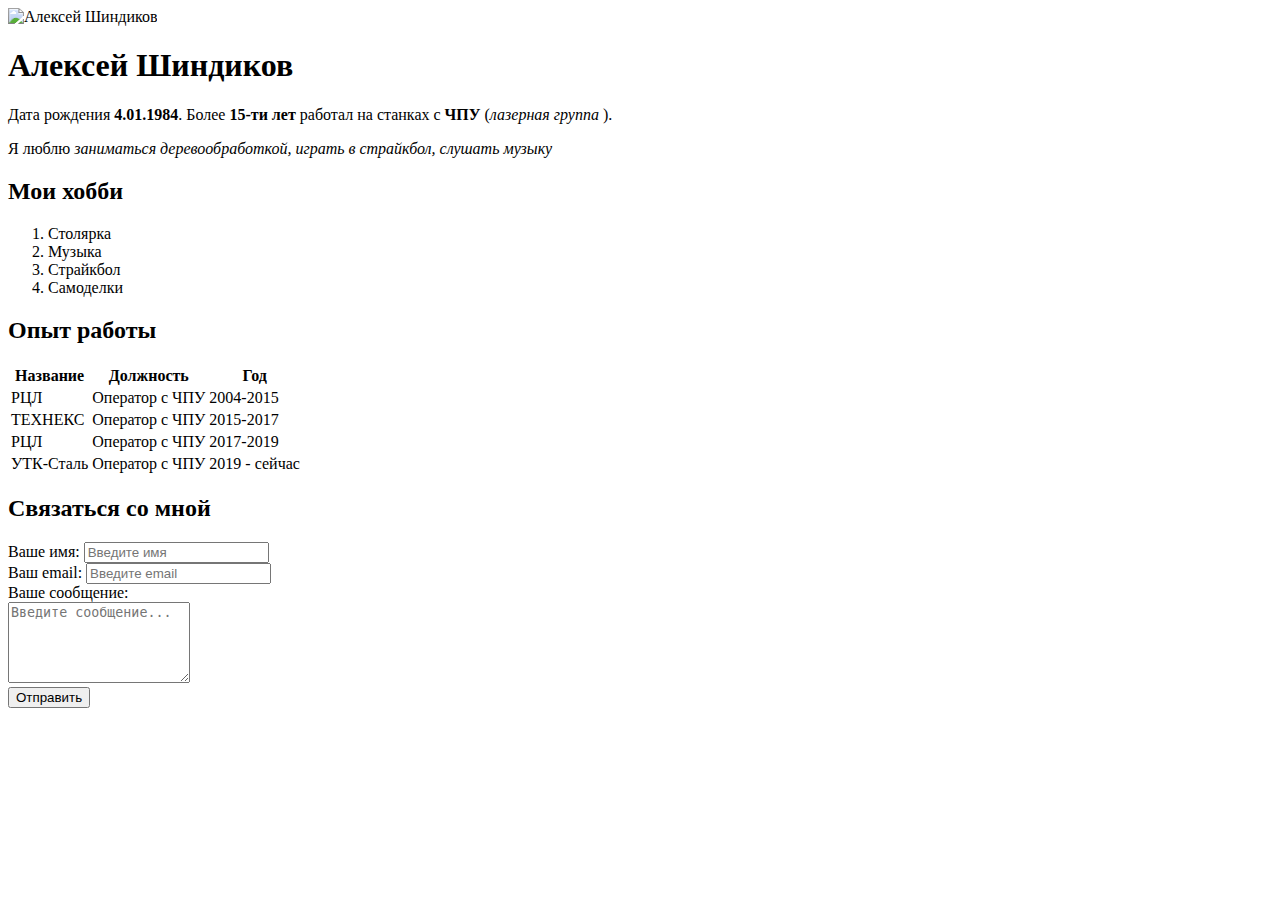
==== resume.html @ 00371cf5 "hit" ====
<!DOCTYPE html>
<html lang="ru">
<head>
    <meta charset="UTF-8">
    <meta http-equiv="X-UA-Compatible" content="IE=edge">
    <meta name="viewport" content="width=device-width, initial-scale=1.0">
    <meta name="keywords" content="resume, cv, Alexey">
    <meta name="description" content="Это сайт-резюме Алексея Шиндикова">
    <title>Resume Alexey</title>
</head>
<body>
    <img src="it's_me.jpg" alt="Алексей Шиндиков" width="350">
    <h1>Алексей Шиндиков</h1>

    <p> Дата рождения <strong>4.01.1984</strong>. Более <strong>15-ти лет</strong> работал на станках с <strong>ЧПУ</strong>  (<em>лазерная группа</em>  ).</p>
    <p>
        Я люблю <em>заниматься деревообработкой, играть в страйкбол, слушать музыку</em>
    </p>

    <h2>Мои хобби</h2>
    <ol>
        <li>Столярка</li>
        <li>Музыка</li>
        <li>Страйкбол</li>
        <li>Самоделки</li>
    </ol>
    <h2>Опыт работы</h2>
    <table>
        <thead>
            <tr>
            <th>Название</th>
            <th>Должность</th>
            <th>Год</th>
            </tr>
        </thead>
        <tbody>
            <tr>
                <td>РЦЛ</td>
                <td>Оператор с ЧПУ</td>
                <td>2004-2015</td>
            </tr>
            <tr>
                <td>ТЕХНЕКС</td>
                <td>Оператор с ЧПУ</td>
                <td>2015-2017</td>
            </tr>
            <tr>
                <td>РЦЛ</td>
                <td>Оператор с ЧПУ</td>
                <td>2017-2019</td>
            </tr>
            <tr>
                <td>УТК-Сталь</td>
                <td>Оператор с ЧПУ</td>
                <td>2019 - сейчас</td>
            </tr>
        </tbody>
    </table>

    <h2>Связаться со мной</h2>

    <form>
        <div>
            <label for="name">Ваше имя:</label>
            <input type="text" id="name" placeholder="Введите имя">
        </div>
    

    <form>
        <div>
            <label for="email">Ваш email:</label>
            <input type="email" id="email" placeholder="Введите email">
        </div>
        <div>
            <label for="message">Ваше сообщение:</label>
            <br>
            <textarea id="message" cols="20" rows="5" placeholder="Введите сообщение..."></textarea>
        </div>

        <input type="submit" value="Отправить">

    </form>

    </form>

    
</body>
</html>
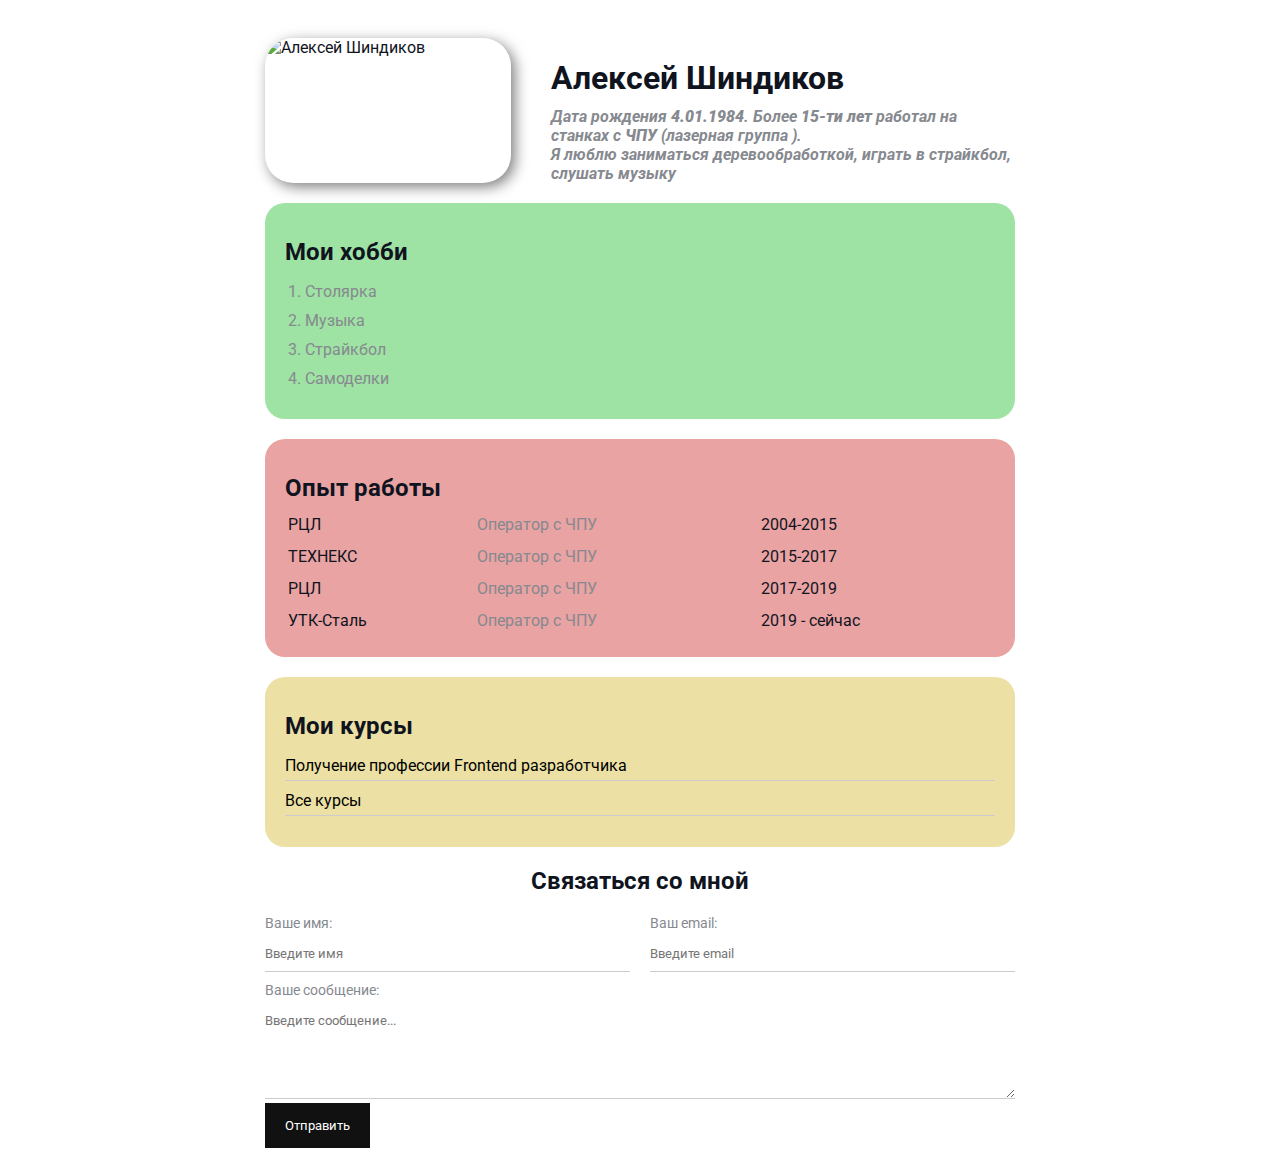
==== commit 4bd2220d: "Add styles" ====
--- a/resume.html
+++ b/resume.html
@@ -6,33 +6,45 @@
     <meta name="viewport" content="width=device-width, initial-scale=1.0">
     <meta name="keywords" content="resume, cv, Alexey">
     <meta name="description" content="Это сайт-резюме Алексея Шиндикова">
+    <link rel="stylesheet" href="selectors.css">
+    <link rel="stylesheet" href="fonts.css">
     <title>Resume Alexey</title>
+
 </head>
 <body>
-    <img src="it's_me.jpg" alt="Алексей Шиндиков" width="350">
+
+<div class="container">
+
+<div class="info"> 
+    <img src="it's_me.jpg" alt="Алексей Шиндиков" class="avatar">
+    <div class="text">
     <h1>Алексей Шиндиков</h1>
 
     <p> Дата рождения <strong>4.01.1984</strong>. Более <strong>15-ти лет</strong> работал на станках с <strong>ЧПУ</strong>  (<em>лазерная группа</em>  ).</p>
     <p>
         Я люблю <em>заниматься деревообработкой, играть в страйкбол, слушать музыку</em>
     </p>
-
+    </div>
+</div>
+<div class="card bg-green">
     <h2>Мои хобби</h2>
-    <ol>
+    <ol class="list">
         <li>Столярка</li>
         <li>Музыка</li>
         <li>Страйкбол</li>
         <li>Самоделки</li>
     </ol>
+</div>
+<div class="card bg-red">
     <h2>Опыт работы</h2>
-    <table>
-        <thead>
+    <table class="table">
+        <!-- <thead>
             <tr>
             <th>Название</th>
             <th>Должность</th>
             <th>Год</th>
             </tr>
-        </thead>
+        </thead> -->
         <tbody>
             <tr>
                 <td>РЦЛ</td>
@@ -56,33 +68,45 @@
             </tr>
         </tbody>
     </table>
+</div>
 
-    <h2>Связаться со мной</h2>
+<div class="card bg-yellow">
+    <h2>Мои курсы</h2>
+    <ul class="link-list">
+        <li><a href="https://vladilen.ru/junior">Получение профессии Frontend разработчика</a></li>
+        <li><a href="https://vladilen.ru/courses">Все курсы</a></li>
+    </ul>
+</div>
+<div>
+    
 
-    <form>
-        <div>
+    <form action="/" class="form">
+        <h2>Связаться со мной</h2>
+        <div class="form-row">
+        <div class="form-group">
             <label for="name">Ваше имя:</label>
             <input type="text" id="name" placeholder="Введите имя">
         </div>
     
 
     <form>
-        <div>
+        <div class="form-group">
             <label for="email">Ваш email:</label>
             <input type="email" id="email" placeholder="Введите email">
         </div>
-        <div>
+    </div>
+        <div class="form-group">
             <label for="message">Ваше сообщение:</label>
-            <br>
             <textarea id="message" cols="20" rows="5" placeholder="Введите сообщение..."></textarea>
         </div>
 
-        <input type="submit" value="Отправить">
+        <input class="btn" type="submit" value="Отправить">
 
     </form>
 
     </form>
+</div>
 
-    
+</div>  
 </body>
 </html>--- a/fonts.css
+++ b/fonts.css
@@ -0,0 +1,187 @@
+@import url('https://fonts.googleapis.com/css2?family=Arima:wght@600&family=Indie+Flower&family=Permanent+Marker&family=Roboto&display=swap');
+
+body {
+    font-family: "Roboto", sans-serif ;
+    font-size: 16px;
+    font-weight: normal;
+    color: #0f141e;
+}
+
+a {
+    color: #000;
+    text-decoration: none;
+}
+
+a:hover {
+    text-decoration: underline;
+}
+
+a:active {
+    color: blue;
+}
+
+a:visited {
+    color: grey;
+}
+
+.container {
+    max-width: 750px;
+    margin: auto;
+    padding-top: 30px;
+}
+
+.avatar {
+    width: 350px;
+    border-radius: 28px;
+    box-shadow: 4px 4px 14px rgba(0, 0, 0, .50);
+}
+
+.info {
+    margin-bottom: 20px;
+    display: flex;
+}
+
+.text {
+    margin-left: 40px;
+}
+
+
+.text p {
+    font-style: italic;
+    font-weight: bold;
+    color: #86898f;
+    margin: 0;
+}
+
+.text h1 {
+    margin-bottom: 10px;
+}
+
+@media (max-width: 650px) {
+    .info {
+        display: block;
+        text-align: center;
+    }
+}
+
+.card {
+    border-radius: 20px;
+    padding: 15px 20px;
+    margin-bottom: 20px;
+}
+
+.card h2 {
+
+    margin-bottom: 10px;
+}
+
+.bg-yellow {
+    background: #ece0a4;
+}
+
+.bg-red {
+    background: #e9a3a3;
+}
+
+.bg-green {
+    background: #9ee2a4;
+}
+
+.btn {
+    background: #111;
+    padding: 15px 20px;
+    color: #fff;
+    border: none;
+    font-family: inherit;
+    cursor: pointer;
+}
+
+.btn:hover {
+    opacity: .8;
+}
+
+.list {
+    padding: 0 20px;
+}
+
+.list li {
+    color: #86898f;
+    margin-bottom: 10px;
+}
+
+.link-list {
+    list-style: none;
+    padding: 0;
+}
+
+.link-list li {
+    margin-bottom: 10px;
+    border-bottom: 1px solid #ccc;
+    padding-bottom: 5px;
+}
+
+.table {
+    width: 100%;
+}
+
+.table td {
+    padding-bottom: 10px;
+}
+
+.table td:nth-child(2) {
+    color: #86898f;
+}
+
+.form h2 {
+    text-align: center;
+}
+
+.form-row {
+    margin-bottom: 10px;
+    display: flex;
+}
+
+.form-row .form-group {
+    /* display: inline-block; */
+    margin-right: 20px;
+    width: 50%;
+    /* width: calc(50%-20px); */
+}
+
+.form-row .form-group:last-child {
+    margin-right: 0;
+}
+
+@media (max-width: 650px) {
+    .form-row {
+        display: block;
+    }
+
+    .form-row .form-group {
+        width: 100%;
+        margin-right: 0px;
+        margin-bottom: 10px;
+    }
+}
+
+.form-group label {
+    display: block;
+    font-size: 14px;
+    color: #86898f;
+}
+
+
+.form-group input,
+.form-group textarea
+{
+    width: 100%;
+    box-sizing: border-box;
+    border: none;
+    background: transparent;
+    border-bottom: 1px solid #ccc;
+    color: #000;
+    padding: 15px 0 10px;
+    outline: none;
+    font-family: inherit;
+
+}